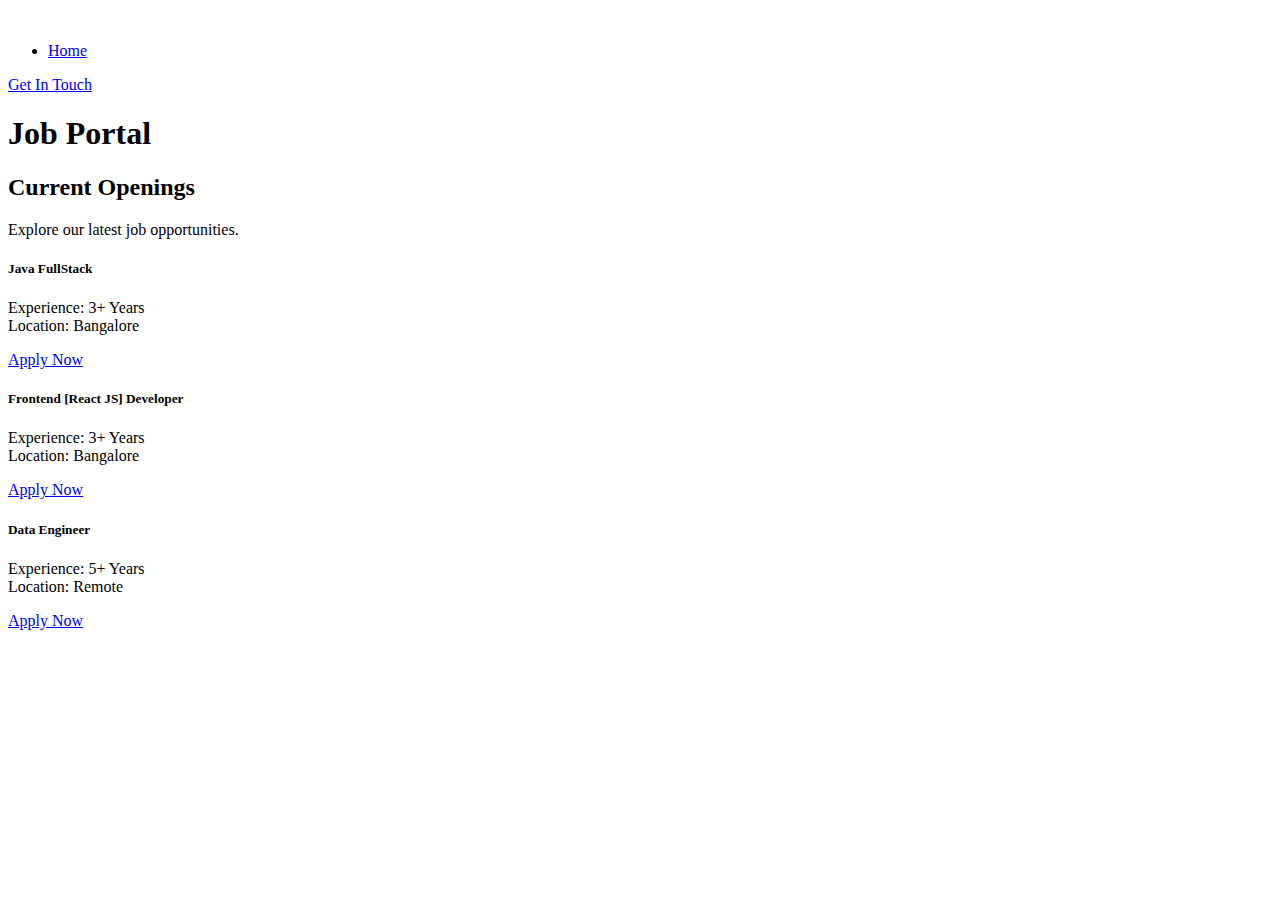
==== job-portal.html @ c2045630 "commit 1" ====
<!DOCTYPE html>
<html lang="en">

<head>
  <meta charset="utf-8">
  <meta content="width=device-width, initial-scale=1.0" name="viewport">
  <title>Jobs</title>
  <meta name="description" content="">
  <meta name="keywords" content="">

  <!-- Favicons -->
  <link href="assets/img/favicon.png" rel="icon">
  <link href="assets/img/apple-touch-icon.png" rel="apple-touch-icon">

  <!-- Fonts -->
  <link href="https://fonts.googleapis.com" rel="preconnect">
  <link href="https://fonts.gstatic.com" rel="preconnect" crossorigin>
  <link href="https://fonts.googleapis.com/css2?family=Roboto:ital,wght@0,100;0,300;0,400;0,500;0,700;0,900;1,100;1,300;1,400;1,500;1,700;1,900&family=Inter:wght@100;200;300;400;500;600;700;800;900&family=Nunito:ital,wght@0,200;0,300;0,400;0,500;0,600;0,700;0,800;0,900;1,200;1,300;1,400;1,500;1,600;1,700;1,800;1,900&display=swap" rel="stylesheet">

  <!-- Vendor CSS Files -->
  <link href="assets/vendor/bootstrap/css/bootstrap.min.css" rel="stylesheet">
  <link href="assets/vendor/bootstrap-icons/bootstrap-icons.css" rel="stylesheet">
  <link href="assets/vendor/aos/aos.css" rel="stylesheet">
  <link href="assets/vendor/glightbox/css/glightbox.min.css" rel="stylesheet">
  <link href="assets/vendor/swiper/swiper-bundle.min.css" rel="stylesheet">

  <!-- Main CSS File -->
  <link href="assets/css/main.css" rel="stylesheet">

  <!-- =======================================================
  * Template Name: iLanding
  * Template URL: https://bootstrapmade.com/ilanding-bootstrap-landing-page-template/
  * Updated: Nov 12 2024 with Bootstrap v5.3.3
  * Author: BootstrapMade.com
  * License: https://bootstrapmade.com/license/
  ======================================================== -->
</head>

<body class="starter-page-page">

  <header id="header" class="header d-flex align-items-center fixed-top">
    <div class="header-container container-fluid container-xl position-relative d-flex align-items-center justify-content-between">

      <a href="index.html" class="logo d-flex align-items-center me-auto me-xl-0">
        <!-- Uncomment the line below if you also wish to use an image logo -->
        <img src="assets/img/Prepflix.png" alt="">
        <!-- <h1 class="sitename">iLanding</h1> -->
      </a>

      <nav id="navmenu" class="navmenu">
        <ul>
          <li><a href="index.html">Home</a></li>
          <!-- <li><a href="#about">About</a></li>
          <li><a href="#features">Features</a></li>
          <li><a href="#services">Services</a></li>
          <li><a href="#pricing">Pricing</a></li>
          <li class="dropdown"><a href="#"><span>Dropdown</span> <i class="bi bi-chevron-down toggle-dropdown"></i></a>
            <ul>
              <li><a href="#">Dropdown 1</a></li>
              <li class="dropdown"><a href="#"><span>Deep Dropdown</span> <i class="bi bi-chevron-down toggle-dropdown"></i></a>
                <ul>
                  <li><a href="#">Deep Dropdown 1</a></li>
                  <li><a href="#">Deep Dropdown 2</a></li>
                  <li><a href="#">Deep Dropdown 3</a></li>
                  <li><a href="#">Deep Dropdown 4</a></li>
                  <li><a href="#">Deep Dropdown 5</a></li>
                </ul>
              </li>
              <li><a href="#">Dropdown 2</a></li>
              <li><a href="#">Dropdown 3</a></li>
              <li><a href="#">Dropdown 4</a></li>
            </ul>
          </li>
          <li><a href="#contact">Contact</a></li> -->
        </ul>
        <i class="mobile-nav-toggle d-xl-none bi bi-list"></i>
      </nav>

      <a class="btn-getstarted" href="https://wa.me/917678561210" target="_blank">Get In Touch</a>

    </div>
  </header>

  <main class="main">

    <!-- Page Title -->
    <div class="page-title light-background">
      <div class="container">
        <h1>Job Portal</h1>
        <!-- <nav class="breadcrumbs">
          <ol>
            <li><a href="index.html">Home</a></li>
            <li class="current">Starter Page</li>
          </ol>
        </nav> -->
      </div>
    </div><!-- End Page Title -->

    <!-- Starter Section Section -->
    <section id="starter-section" class="starter-section section">

      <!-- Section Title -->
      <!-- <div class="container section-title" data-aos="fade-up">
        <h2>Starter Section</h2>
        <p>Necessitatibus eius consequatur ex aliquid fuga eum quidem sint consectetur velit</p>
      </div> -->
      <!-- End Section Title -->

      <!-- <div class="container" data-aos="fade-up">
        <p>Use this page as a starter for your own custom pages.</p>
      </div> -->
      <section id="jobs-section" class="jobs-section section">

        <div class="container section-title" data-aos="fade-up">
          <h2>Current Openings</h2>
          <p>Explore our latest job opportunities.</p>
        </div>
      
        <div class="container" data-aos="fade-up">
          <div class="row gy-4">
      
            <!-- Job Tile 1 -->
            <div class="col-lg-4 col-md-6">
              <div class="card job-card">
                <div class="card-body">
                  <h5 class="card-title">Java FullStack</h5>
                  <p class="card-text">Experience: 3+ Years<br>Location: Bangalore</p>
                  <!-- <a href="https://forms.gle/YOUR_FORM_LINK" class="btn btn-primary" target="_blank">Know More</a> -->
                  <a href="https://forms.gle/Y4Bx6MazqdqudAuH7" class="btn btn-primary" target="_blank">Apply Now</a>
                </div>
              </div>
            </div>
      
            <!-- Job Tile 2 -->
            <div class="col-lg-4 col-md-6">
              <div class="card job-card">
                <div class="card-body">
                  <h5 class="card-title">Frontend [React JS] Developer</h5>
                  <p class="card-text">Experience: 3+ Years<br>Location: Bangalore</p>
                  <!-- <a href="https://forms.gle/YOUR_FORM_LINK" class="btn btn-primary" target="_blank">Know More</a> -->
                  <a href="https://forms.gle/VxrJqMUpXLv8XN5s6" class="btn btn-primary" target="_blank">Apply Now</a>
                </div>
              </div>
            </div>
      
            <!-- Job Tile 3 -->
            <div class="col-lg-4 col-md-6">
              <div class="card job-card">
                <div class="card-body">
                  <h5 class="card-title">Data Engineer</h5>
                  <p class="card-text">Experience: 5+ Years<br>Location: Remote</p>
                  <!-- <a href="https://forms.gle/YOUR_FORM_LINK" class="btn btn-primary" target="_blank">Know More</a> -->
                  <a href="https://forms.gle/UAyP2ZQ4Kd6x86qa9" class="btn btn-primary" target="_blank">Apply Now</a>
                  <!-- <a href="job-details/devops-engineer.html" class="btn btn-secondary ms-2"></a> -->
                </div>
              </div>
            </div>
      
            <!-- Add more job tiles here as needed -->
      
          </div>
        </div>
      
      </section>
      
      
    </section><!-- /Starter Section Section -->

  </main>

  <!-- <footer id="footer" class="footer">

    <div class="container footer-top">
      <div class="row gy-4">
        <div class="col-lg-4 col-md-6 footer-about">
          <a href="index.html" class="logo d-flex align-items-center">
            <span class="sitename">iLanding</span>
          </a>
          <div class="footer-contact pt-3">
            <p>A108 Adam Street</p>
            <p>New York, NY 535022</p>
            <p class="mt-3"><strong>Phone:</strong> <span>+1 5589 55488 55</span></p>
            <p><strong>Email:</strong> <span>info@example.com</span></p>
          </div>
          <div class="social-links d-flex mt-4">
            <a href=""><i class="bi bi-twitter-x"></i></a>
            <a href=""><i class="bi bi-facebook"></i></a>
            <a href=""><i class="bi bi-instagram"></i></a>
            <a href=""><i class="bi bi-linkedin"></i></a>
          </div>
        </div>

        <div class="col-lg-2 col-md-3 footer-links">
          <h4>Useful Links</h4>
          <ul>
            <li><a href="#">Home</a></li>
            <li><a href="#">About us</a></li>
            <li><a href="#">Services</a></li>
            <li><a href="#">Terms of service</a></li>
            <li><a href="#">Privacy policy</a></li>
          </ul>
        </div>

        <div class="col-lg-2 col-md-3 footer-links">
          <h4>Our Services</h4>
          <ul>
            <li><a href="#">Web Design</a></li>
            <li><a href="#">Web Development</a></li>
            <li><a href="#">Product Management</a></li>
            <li><a href="#">Marketing</a></li>
            <li><a href="#">Graphic Design</a></li>
          </ul>
        </div>

        <div class="col-lg-2 col-md-3 footer-links">
          <h4>Hic solutasetp</h4>
          <ul>
            <li><a href="#">Molestiae accusamus iure</a></li>
            <li><a href="#">Excepturi dignissimos</a></li>
            <li><a href="#">Suscipit distinctio</a></li>
            <li><a href="#">Dilecta</a></li>
            <li><a href="#">Sit quas consectetur</a></li>
          </ul>
        </div>

        <div class="col-lg-2 col-md-3 footer-links">
          <h4>Nobis illum</h4>
          <ul>
            <li><a href="#">Ipsam</a></li>
            <li><a href="#">Laudantium dolorum</a></li>
            <li><a href="#">Dinera</a></li>
            <li><a href="#">Trodelas</a></li>
            <li><a href="#">Flexo</a></li>
          </ul>
        </div>

      </div>
    </div>

    <div class="container copyright text-center mt-4">
      <p>© <span>Copyright</span> <strong class="px-1 sitename">iLanding</strong> <span>All Rights Reserved</span></p>
      <div class="credits">
        
        Designed by <a href="https://bootstrapmade.com/">BootstrapMade</a>
      </div>
    </div>

  </footer> -->

  <a href="#" id="scroll-top" class="scroll-top d-flex align-items-center justify-content-center"><i class="bi bi-arrow-up-short"></i></a>

  <!-- Vendor JS Files -->
  <script src="assets/vendor/bootstrap/js/bootstrap.bundle.min.js"></script>
  <script src="assets/vendor/php-email-form/validate.js"></script>
  <script src="assets/vendor/aos/aos.js"></script>
  <script src="assets/vendor/glightbox/js/glightbox.min.js"></script>
  <script src="assets/vendor/swiper/swiper-bundle.min.js"></script>
  <script src="assets/vendor/purecounter/purecounter_vanilla.js"></script>

  <!-- Main JS File -->
  <script src="assets/js/main.js"></script>

</body>

</html>
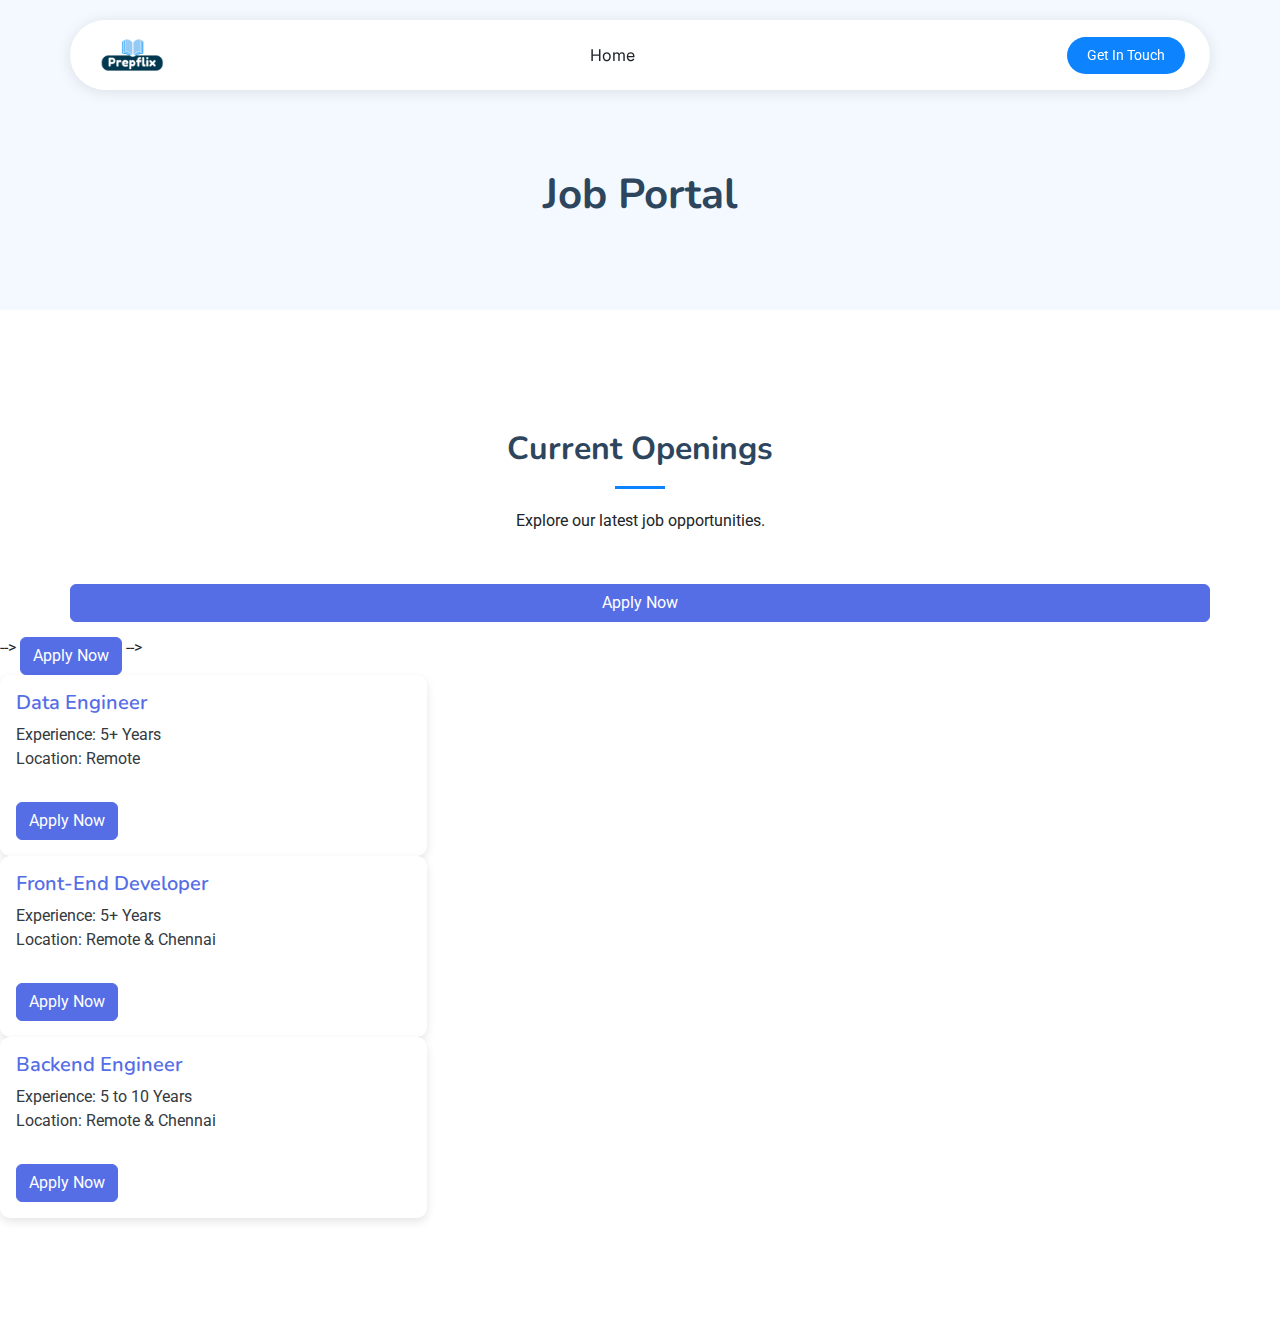
==== commit f1fbe3e4: "Update job-portal.html" ====
--- a/job-portal.html
+++ b/job-portal.html
@@ -120,7 +120,7 @@
           <div class="row gy-4">
       
             <!-- Job Tile 1 -->
-            <div class="col-lg-4 col-md-6">
+<!--             <div class="col-lg-4 col-md-6">
               <div class="card job-card">
                 <div class="card-body">
                   <h5 class="card-title">Java FullStack</h5>
@@ -129,10 +129,10 @@
                   <a href="https://forms.gle/Y4Bx6MazqdqudAuH7" class="btn btn-primary" target="_blank">Apply Now</a>
                 </div>
               </div>
-            </div>
+            </div> -->
       
             <!-- Job Tile 2 -->
-            <div class="col-lg-4 col-md-6">
+<!--             <div class="col-lg-4 col-md-6">
               <div class="card job-card">
                 <div class="card-body">
                   <h5 class="card-title">Frontend [React JS] Developer</h5>
@@ -141,9 +141,9 @@
                   <a href="https://forms.gle/VxrJqMUpXLv8XN5s6" class="btn btn-primary" target="_blank">Apply Now</a>
                 </div>
               </div>
-            </div>
-      
-            <!-- Job Tile 3 -->
+            </div> -->
+      
+            <!-- Job Tile 1 -->
             <div class="col-lg-4 col-md-6">
               <div class="card job-card">
                 <div class="card-body">
@@ -151,6 +151,30 @@
                   <p class="card-text">Experience: 5+ Years<br>Location: Remote</p>
                   <!-- <a href="https://forms.gle/YOUR_FORM_LINK" class="btn btn-primary" target="_blank">Know More</a> -->
                   <a href="https://forms.gle/UAyP2ZQ4Kd6x86qa9" class="btn btn-primary" target="_blank">Apply Now</a>
+                  <!-- <a href="job-details/devops-engineer.html" class="btn btn-secondary ms-2"></a> -->
+                </div>
+              </div>
+            </div>
+        <!-- Job Tile 2 -->
+            <div class="col-lg-4 col-md-6">
+              <div class="card job-card">
+                <div class="card-body">
+                  <h5 class="card-title">Front-End Developer</h5>
+                  <p class="card-text">Experience: 5+ Years<br>Location: Remote & Chennai</p>
+                  <!-- <a href="https://forms.gle/YOUR_FORM_LINK" class="btn btn-primary" target="_blank">Know More</a> -->
+                  <a href="https://forms.gle/qKsofeFFNTVbQ7R4A" class="btn btn-primary" target="_blank">Apply Now</a>
+                  <!-- <a href="job-details/devops-engineer.html" class="btn btn-secondary ms-2"></a> -->
+                </div>
+              </div>
+            </div>
+        <!-- Job Tile 3 -->
+            <div class="col-lg-4 col-md-6">
+              <div class="card job-card">
+                <div class="card-body">
+                  <h5 class="card-title">Backend Engineer</h5>
+                  <p class="card-text">Experience: 5 to 10 Years<br>Location: Remote & Chennai</p>
+                  <!-- <a href="https://forms.gle/YOUR_FORM_LINK" class="btn btn-primary" target="_blank">Know More</a> -->
+                  <a href="https://forms.gle/VnmUPGjpKJLbokwNA" class="btn btn-primary" target="_blank">Apply Now</a>
                   <!-- <a href="job-details/devops-engineer.html" class="btn btn-secondary ms-2"></a> -->
                 </div>
               </div>
@@ -262,4 +286,4 @@
 
 </body>
 
-</html>+</html>
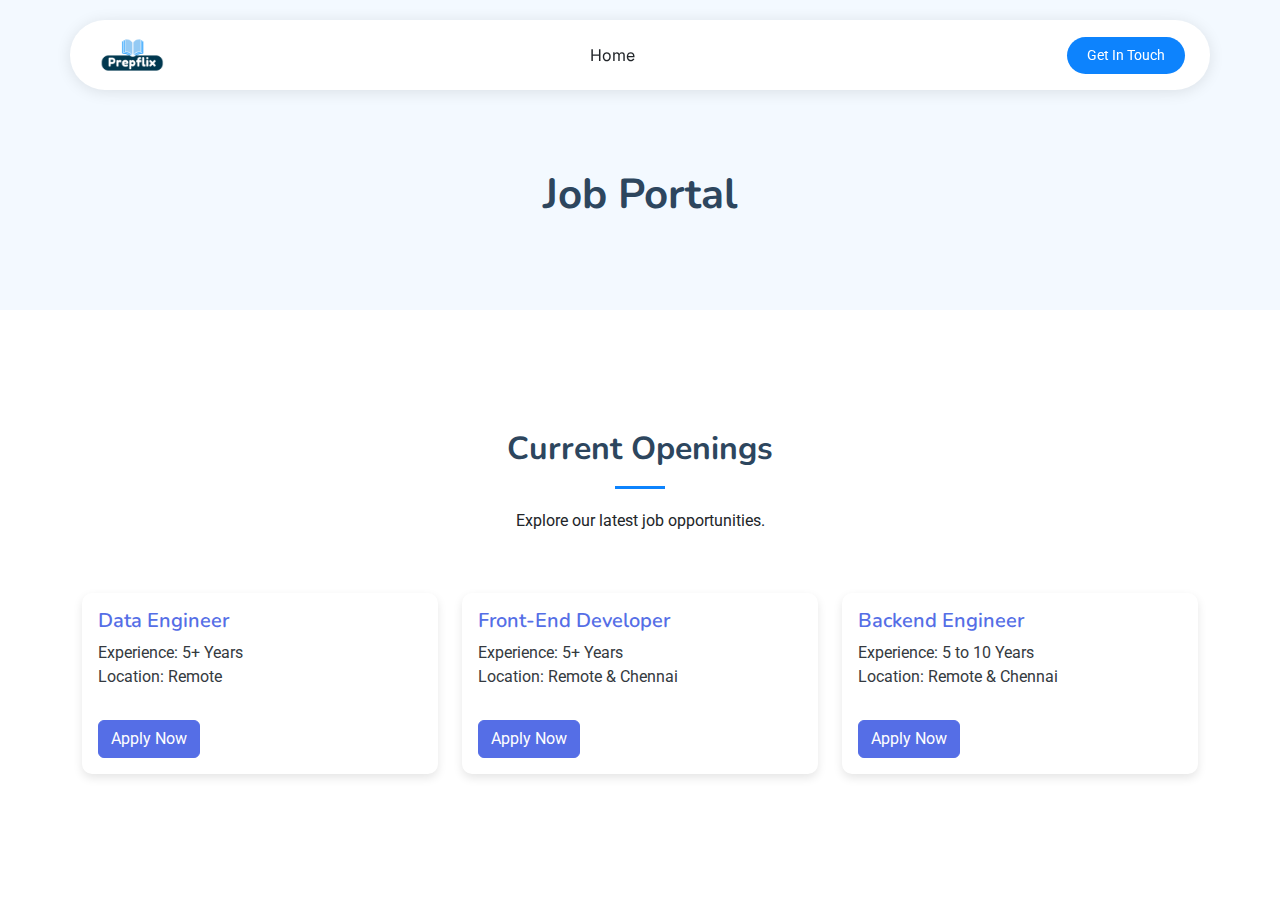
==== commit a1bad11d: "Update job-portal.html" ====
--- a/job-portal.html
+++ b/job-portal.html
@@ -125,7 +125,7 @@
                 <div class="card-body">
                   <h5 class="card-title">Java FullStack</h5>
                   <p class="card-text">Experience: 3+ Years<br>Location: Bangalore</p>
-                  <!-- <a href="https://forms.gle/YOUR_FORM_LINK" class="btn btn-primary" target="_blank">Know More</a> -->
+                  <a href="https://forms.gle/YOUR_FORM_LINK" class="btn btn-primary" target="_blank">Know More</a>
                   <a href="https://forms.gle/Y4Bx6MazqdqudAuH7" class="btn btn-primary" target="_blank">Apply Now</a>
                 </div>
               </div>
@@ -137,7 +137,7 @@
                 <div class="card-body">
                   <h5 class="card-title">Frontend [React JS] Developer</h5>
                   <p class="card-text">Experience: 3+ Years<br>Location: Bangalore</p>
-                  <!-- <a href="https://forms.gle/YOUR_FORM_LINK" class="btn btn-primary" target="_blank">Know More</a> -->
+                  <a href="https://forms.gle/YOUR_FORM_LINK" class="btn btn-primary" target="_blank">Know More</a>
                   <a href="https://forms.gle/VxrJqMUpXLv8XN5s6" class="btn btn-primary" target="_blank">Apply Now</a>
                 </div>
               </div>
